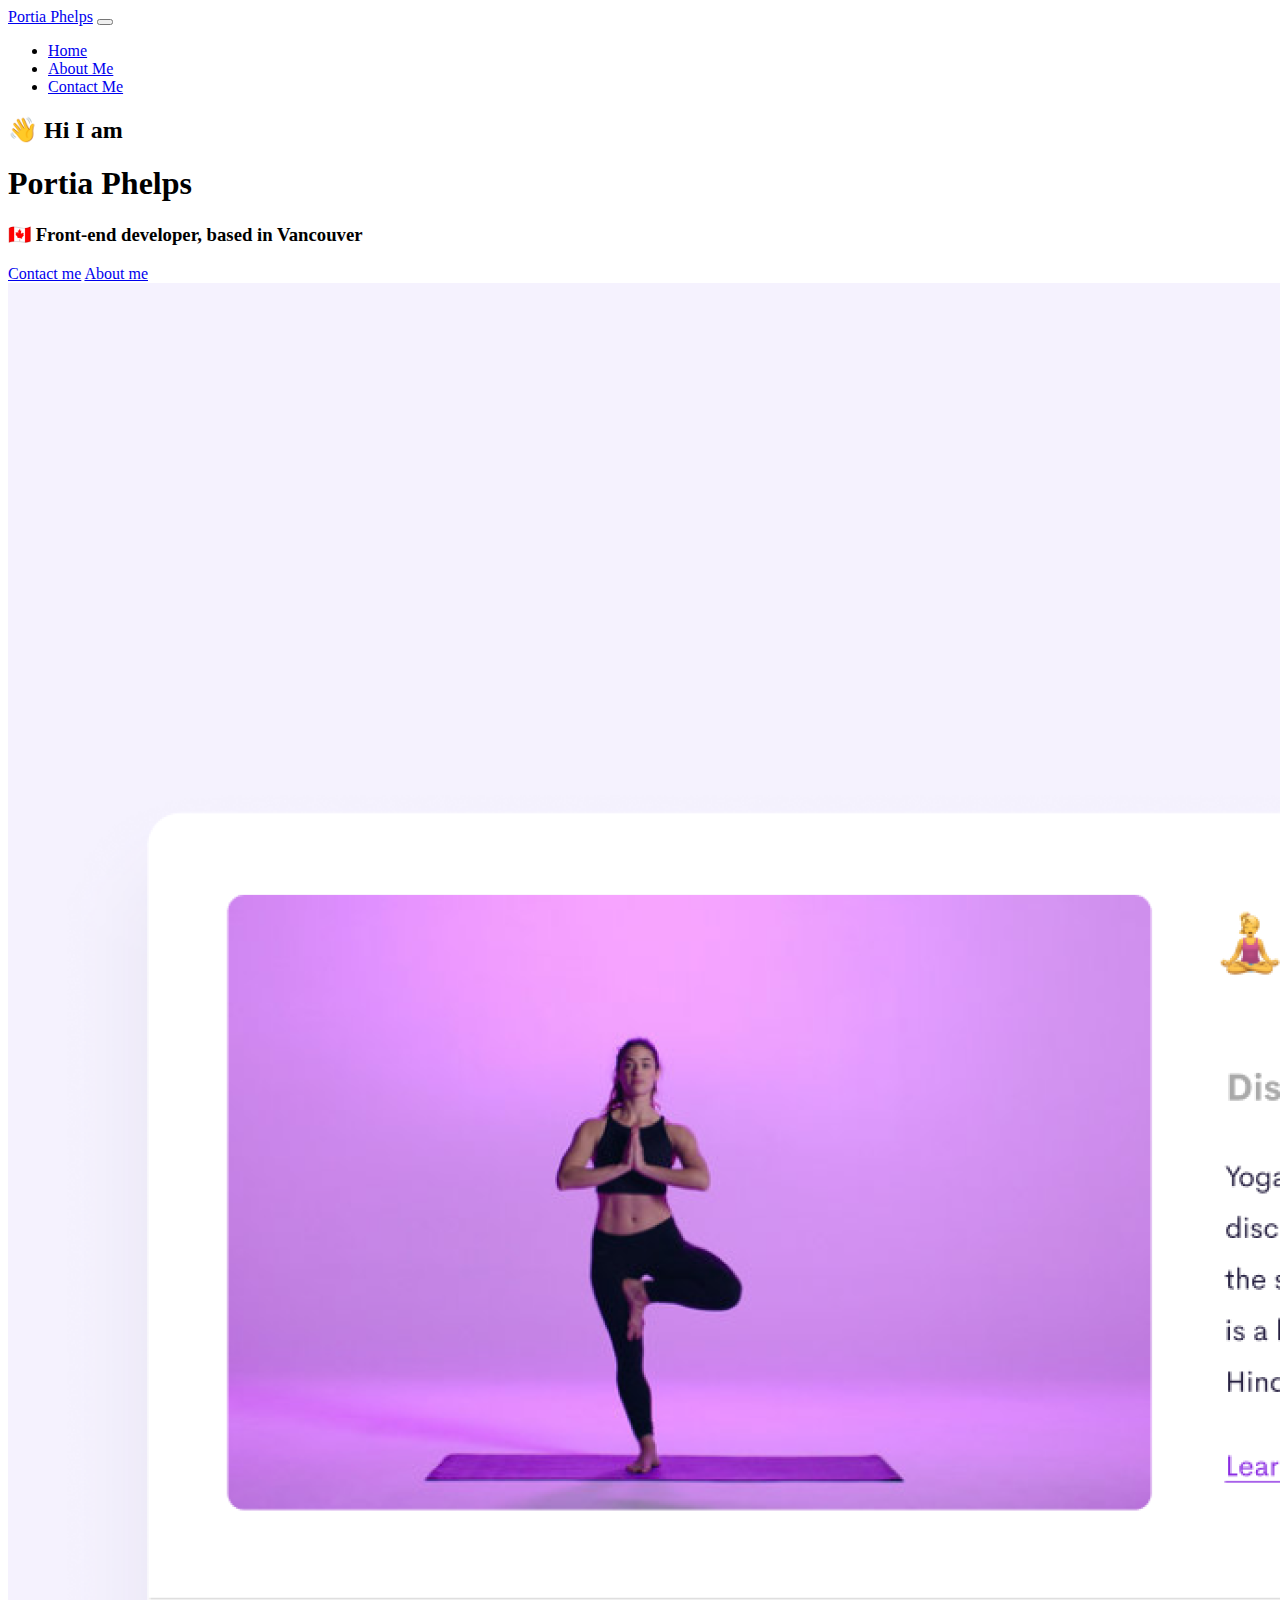
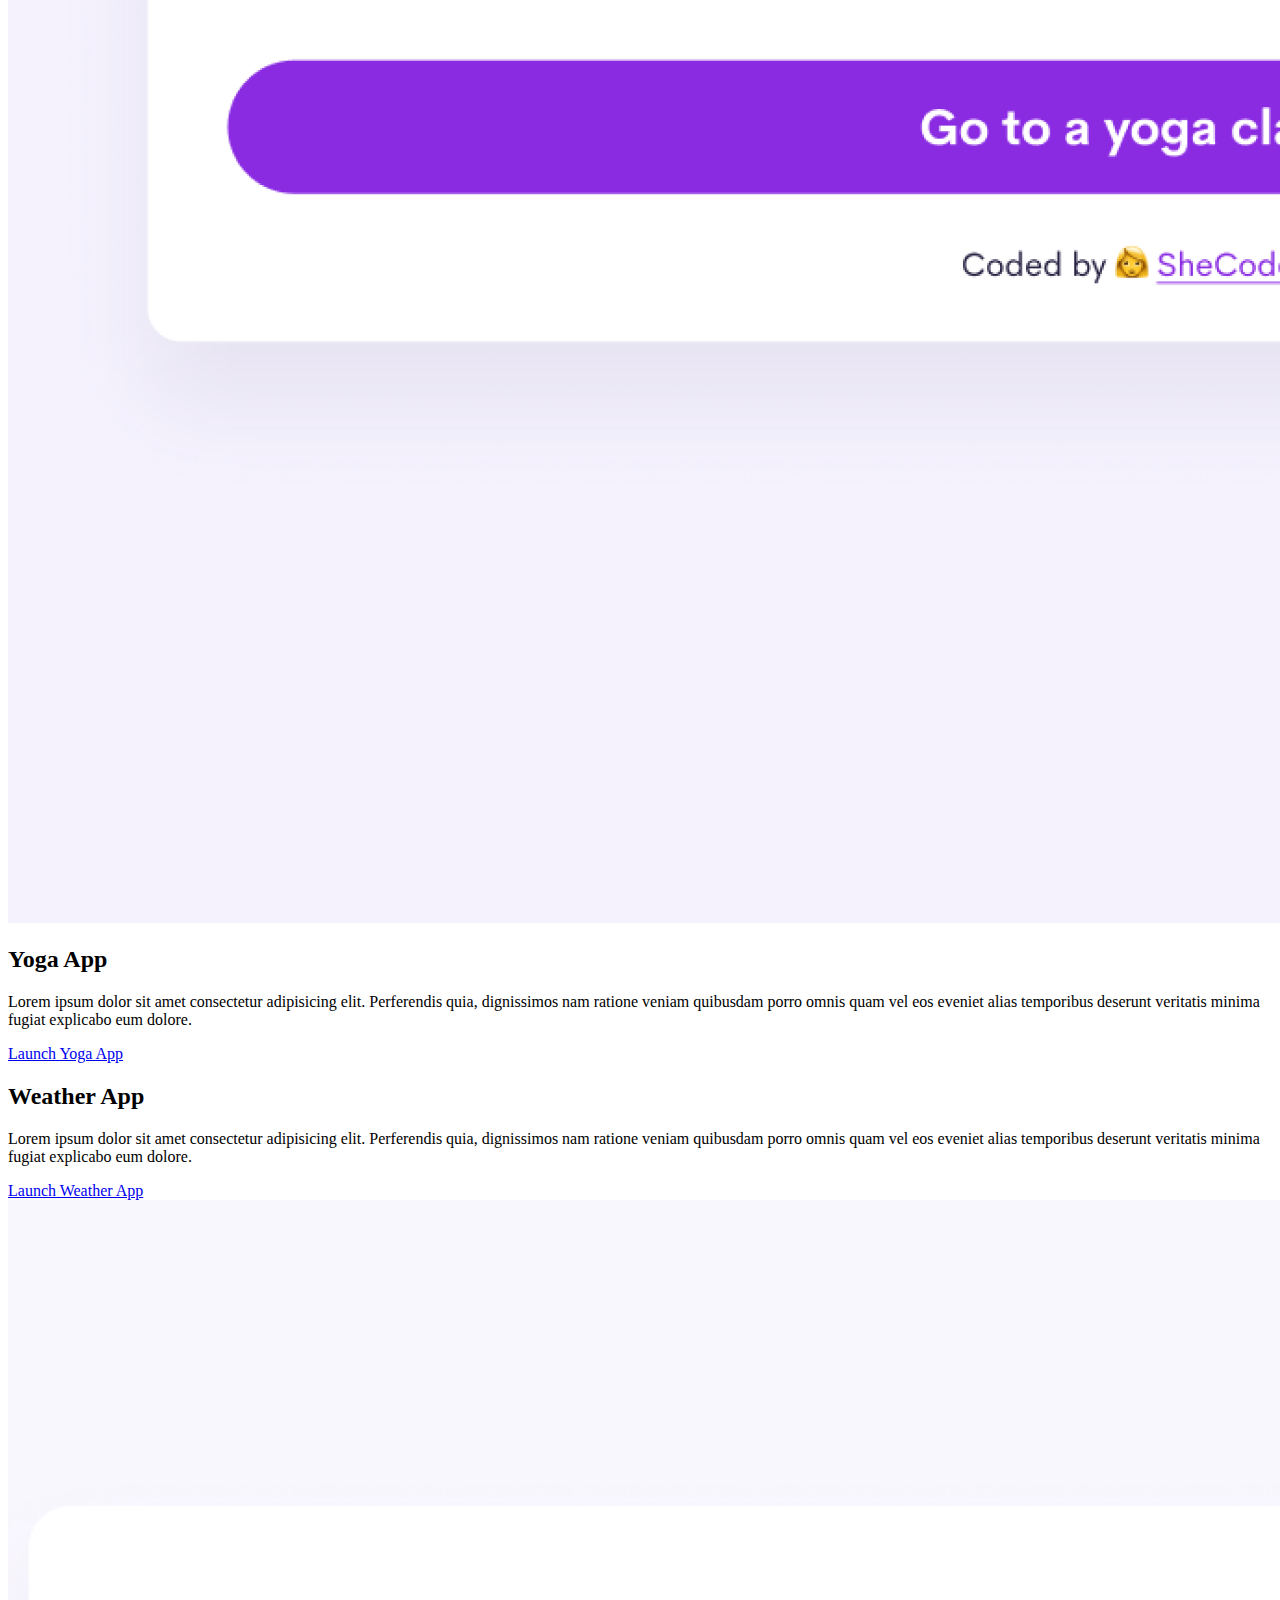
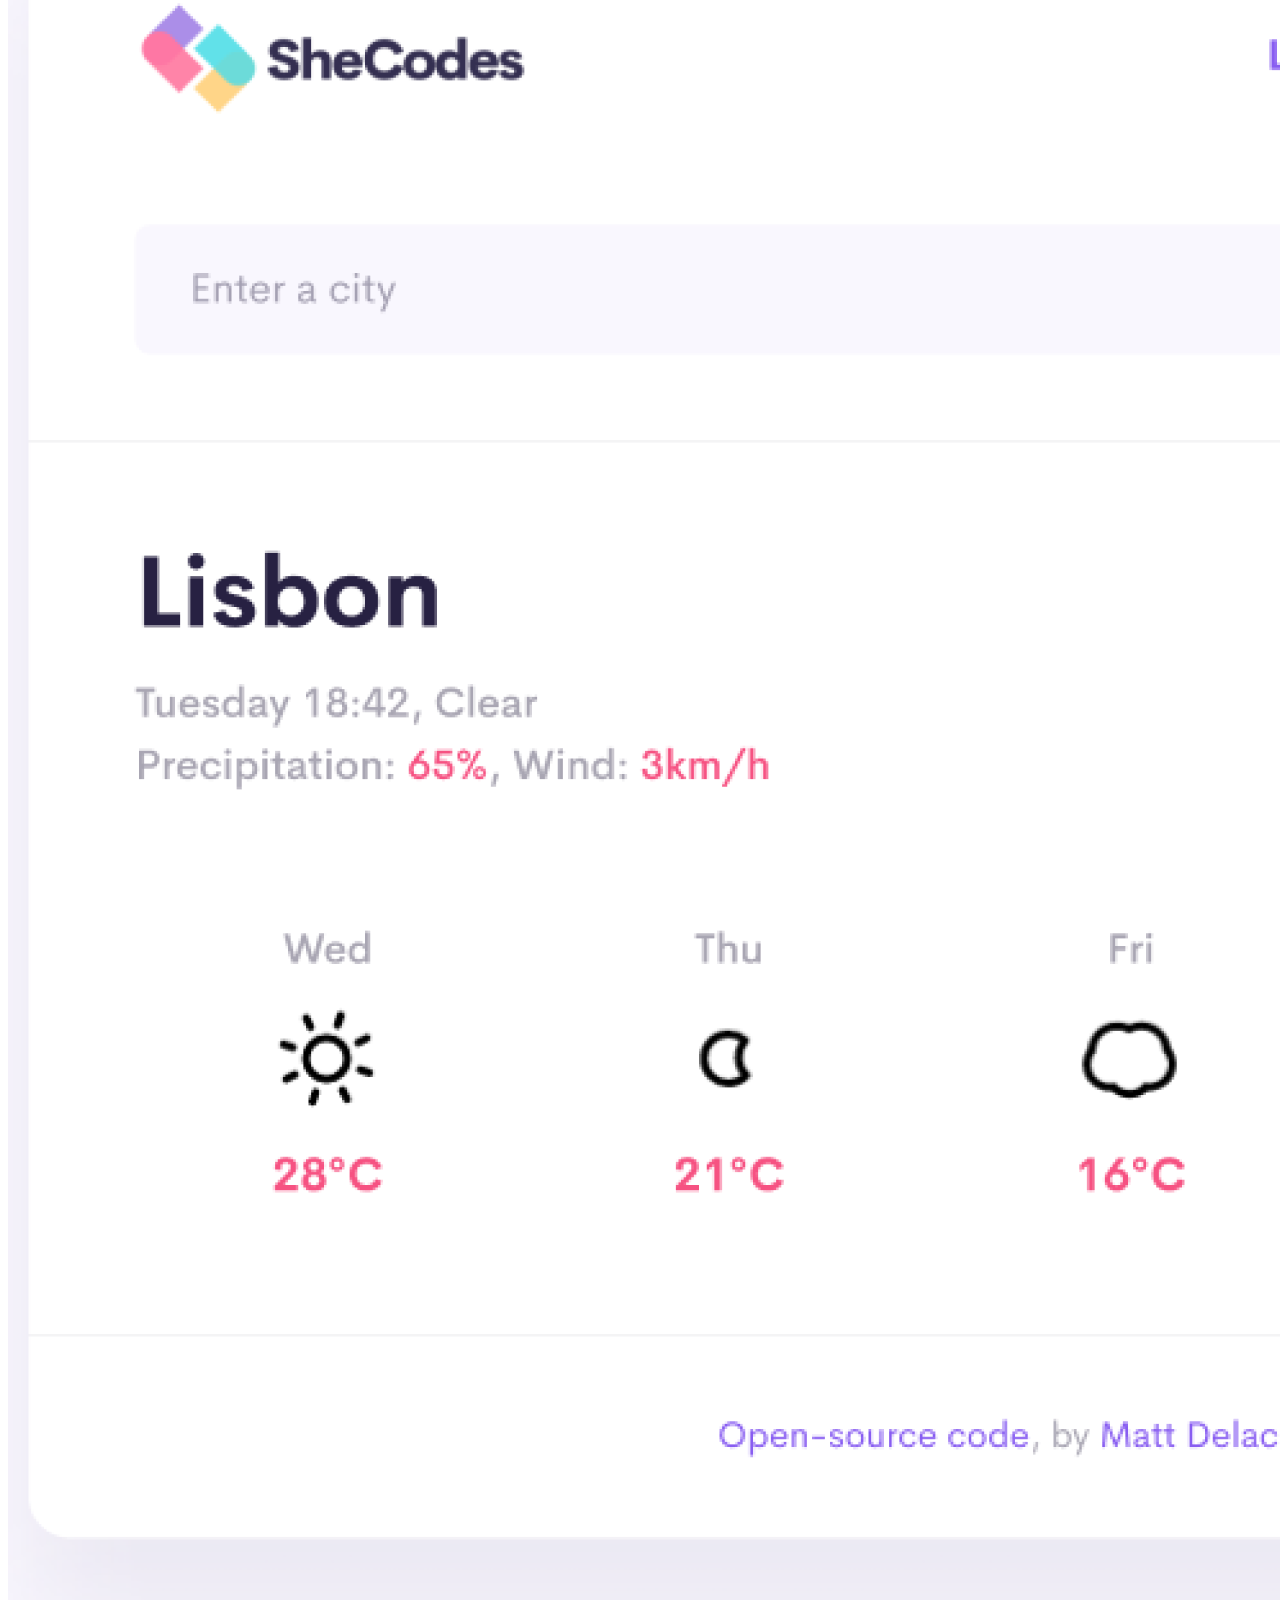
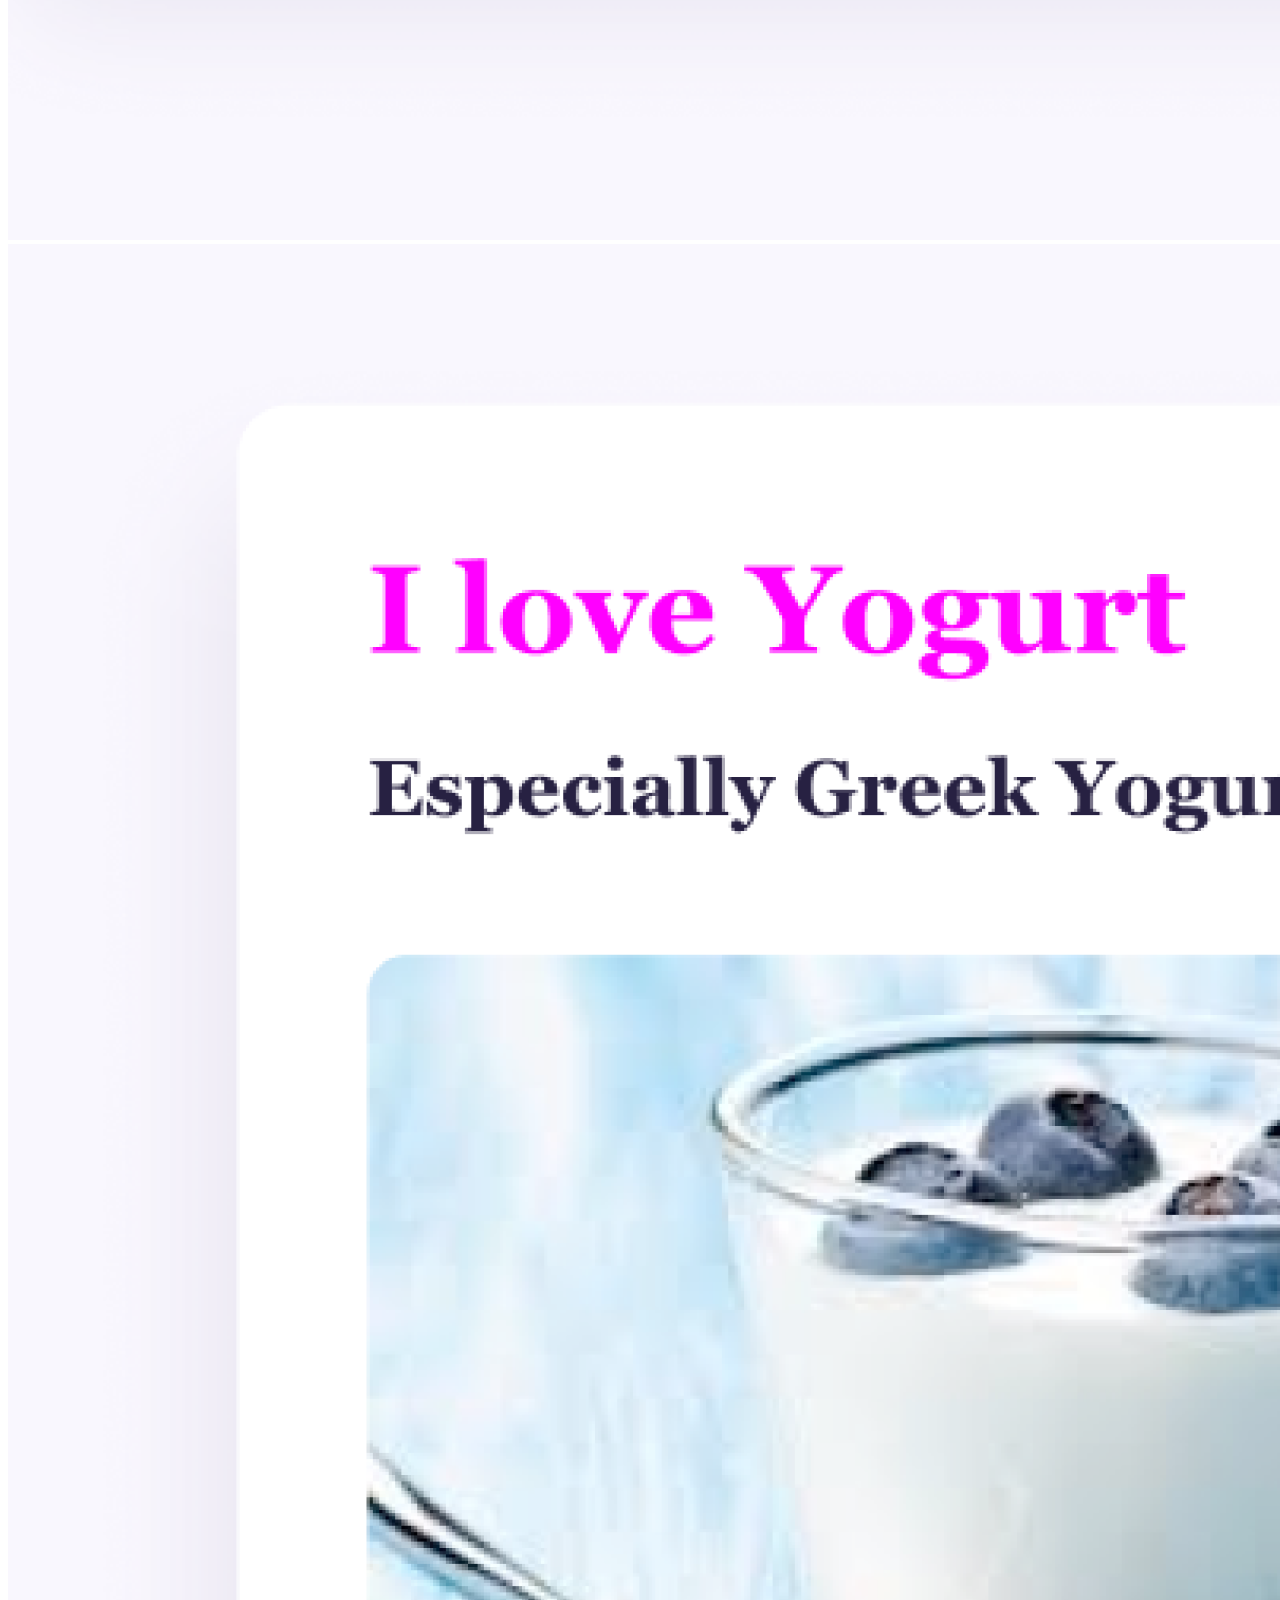
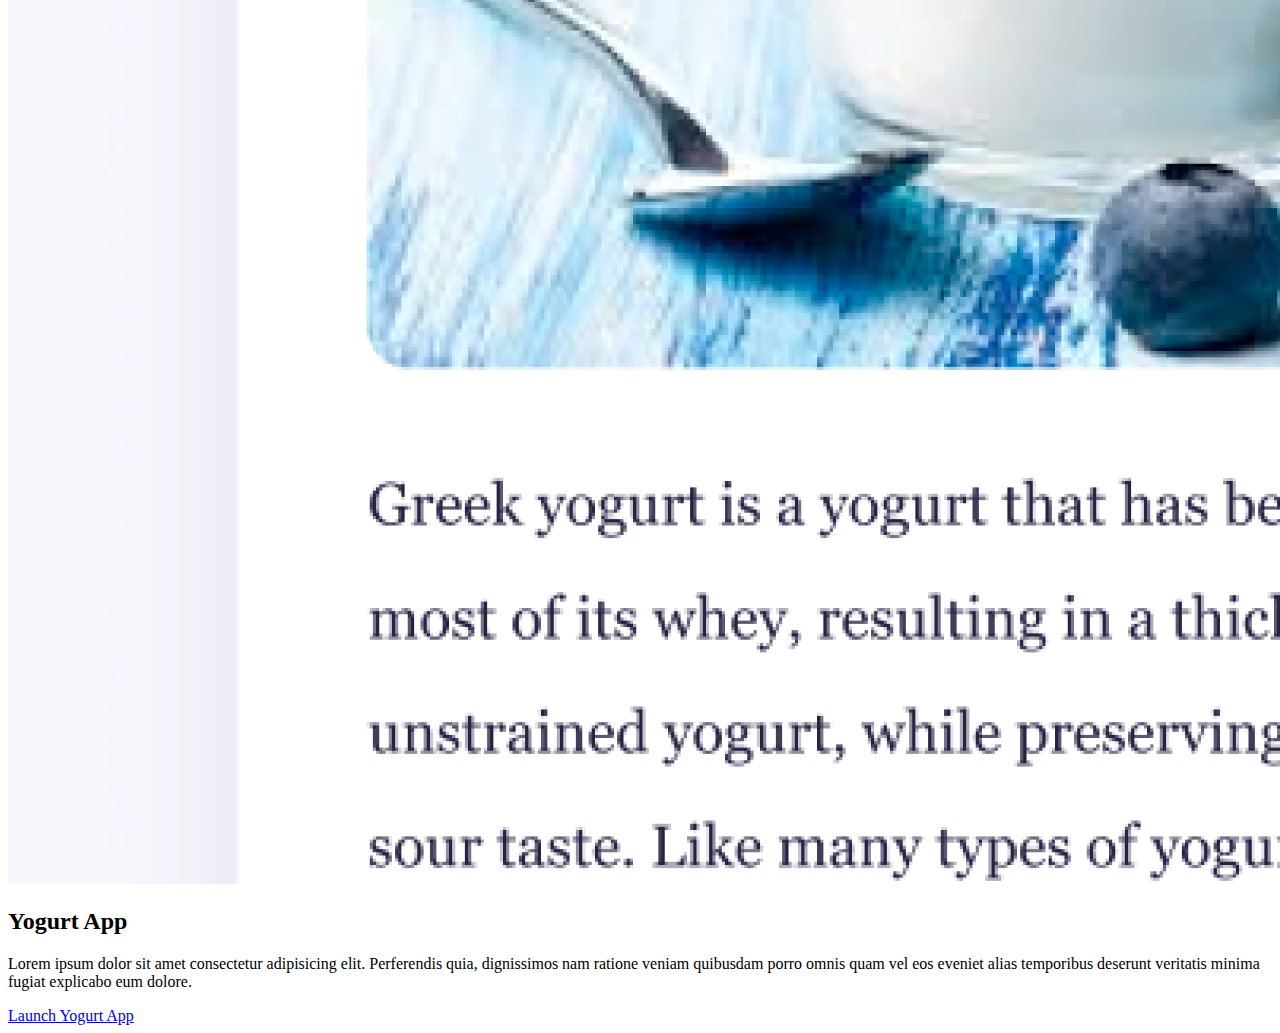
==== Index.html @ 4576fc5b "added data from sandbox on index and about files" ====
<!DOCTYPE html>
<html lang="en">
  <head>
    <meta charset="UTF-8" />
    <meta http-equiv="X-UA-Compatible" content="IE=edge" />
    <meta name="viewport" content="width=device-width, initial-scale=1.0" />
    <title>Portia Phelps</title>
    <link rel="stylesheet" href="/style.css" />
    <link
      href="https://cdn.jsdelivr.net/npm/bootstrap@5.3.0/dist/css/bootstrap.min.css"
      rel="stylesheet"
      integrity="sha384-9ndCyUaIbzAi2FUVXJi0CjmCapSmO7SnpJef0486qhLnuZ2cdeRhO02iuK6FUUVM"
      crossorigin="anonymous"
    />
    <script
      src="https://cdn.jsdelivr.net/npm/bootstrap@5.3.0/dist/js/bootstrap.bundle.min.js"
      integrity="sha384-geWF76RCwLtnZ8qwWowPQNguL3RmwHVBC9FhGdlKrxdiJJigb/j/68SIy3Te4Bkz"
      crossorigin="anonymous"
    ></script>
  </head>
  <body>
    <nav class="navbar navbar-expand-lg bg-body-tertiary sticky-top">
      <div class="container-fluid">
        <a class="navbar-brand" href="#">Portia Phelps</a>
        <button
          class="navbar-toggler"
          type="button"
          data-bs-toggle="collapse"
          data-bs-target="#navbarNav"
          aria-controls="navbarNav"
          aria-expanded="false"
          aria-label="Toggle navigation"
        >
          <span class="navbar-toggler-icon"></span>
        </button>
        <div class="collapse navbar-collapse" id="navbarNav">
          <ul class="navbar-nav">
            <li class="nav-item">
              <a class="nav-link" href="index.html">Home</a>
            </li>
            <li class="nav-item">
              <a class="nav-link" href="about.html">About Me </a>
            </li>
            <li class="nav-item">
              <a class="nav-link" href="about.html">Contact Me</a>
            </li>
          </ul>
        </div>
      </div>
    </nav>
    <h2 class="text-center m-3">👋 Hi I am</h2>
    <h1 class="text-center m-3">Portia Phelps</h1>
    <h3 class="text-center">🇨🇦 Front-end developer, based in Vancouver</h3>
    <div class="navigation-links mb-5">
      <a href="about.html#contact" class="primary-link">Contact me</a>
      <a href="about.html" class="secondary-link">About me</a>
    </div>
    <div class="container">
      <div class="row">
        <div class="col-sm-3 col-md-6">
          <img src="images/yoga.png" class="img-fluid rounded" />
        </div>
        <div class="col-sm-3 col-md-6">
          <h2 class="mb-3">Yoga App</h2>
          <p>
            Lorem ipsum dolor sit amet consectetur adipisicing elit. Perferendis
            quia, dignissimos nam ratione veniam quibusdam porro omnis quam vel
            eos eveniet alias temporibus deserunt veritatis minima fugiat
            explicabo eum dolore.
          </p>
          <div class="mt-5 mb-5">
            <a href="#" class="primary-link mb-5">Launch Yoga App</a>
          </div>
        </div>
      </div>

      <div class="row">
        <div class="col-md-6">
          <h2 class="mb-3">Weather App</h2>
          <p>
            Lorem ipsum dolor sit amet consectetur adipisicing elit. Perferendis
            quia, dignissimos nam ratione veniam quibusdam porro omnis quam vel
            eos eveniet alias temporibus deserunt veritatis minima fugiat
            explicabo eum dolore.
          </p>
          <div class="mb-5 mt-5">
            <a href="#" class="primary-link">Launch Weather App</a>
          </div>
        </div>
        <div class="col-md-6">
          <img src="images/weather.png" class="img-fluid rounded" />
        </div>
      </div>

      <div class="row">
        <div class="col-sm-3 col-md-6">
          <img src="images/yogurt.png" class="img-fluid rounded" />
        </div>
        <div class="col-sm-3 col-md-6">
          <h2 class="mb-3">Yogurt App</h2>
          <p>
            Lorem ipsum dolor sit amet consectetur adipisicing elit. Perferendis
            quia, dignissimos nam ratione veniam quibusdam porro omnis quam vel
            eos eveniet alias temporibus deserunt veritatis minima fugiat
            explicabo eum dolore.
          </p>
          <div class="mb-5 mt-5">
            <a href="#" class="primary-link">Launch Yogurt App</a>
          </div>
        </div>
      </div>
    </div>
  </body>
</html>
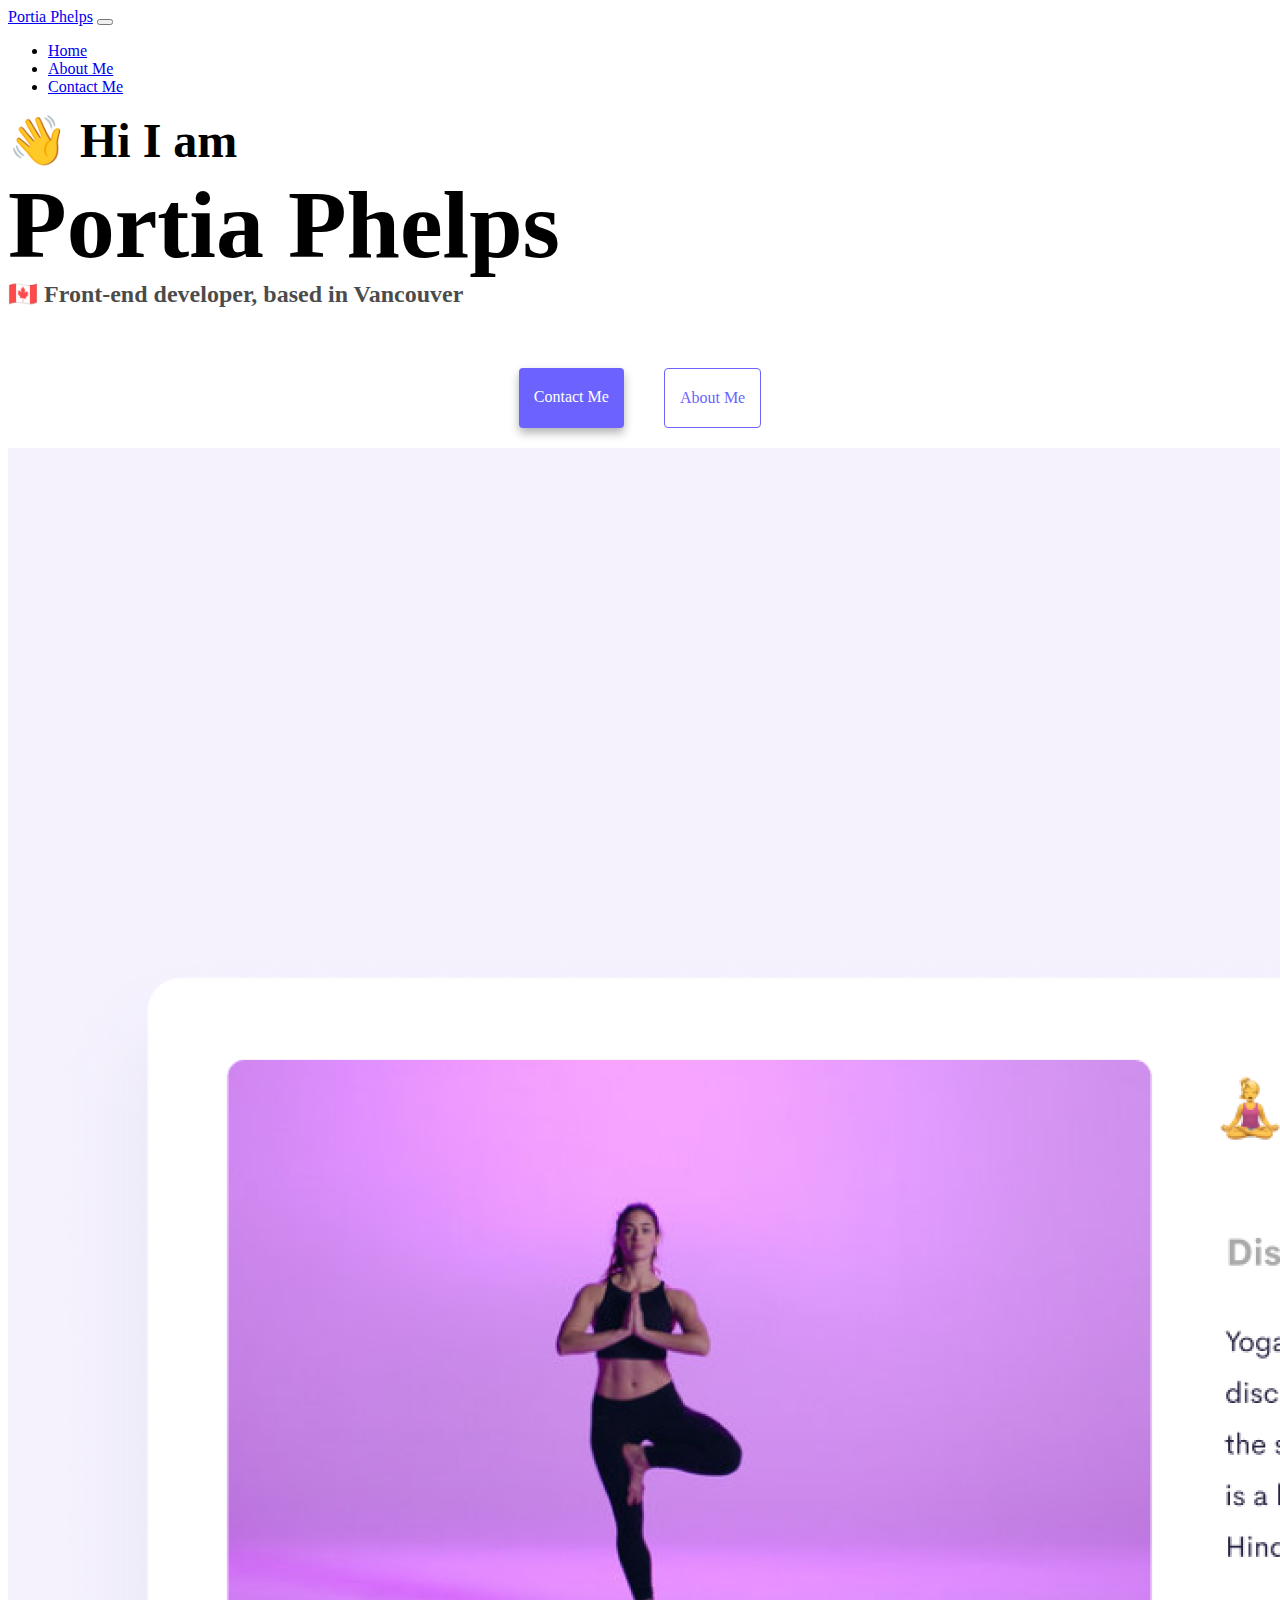
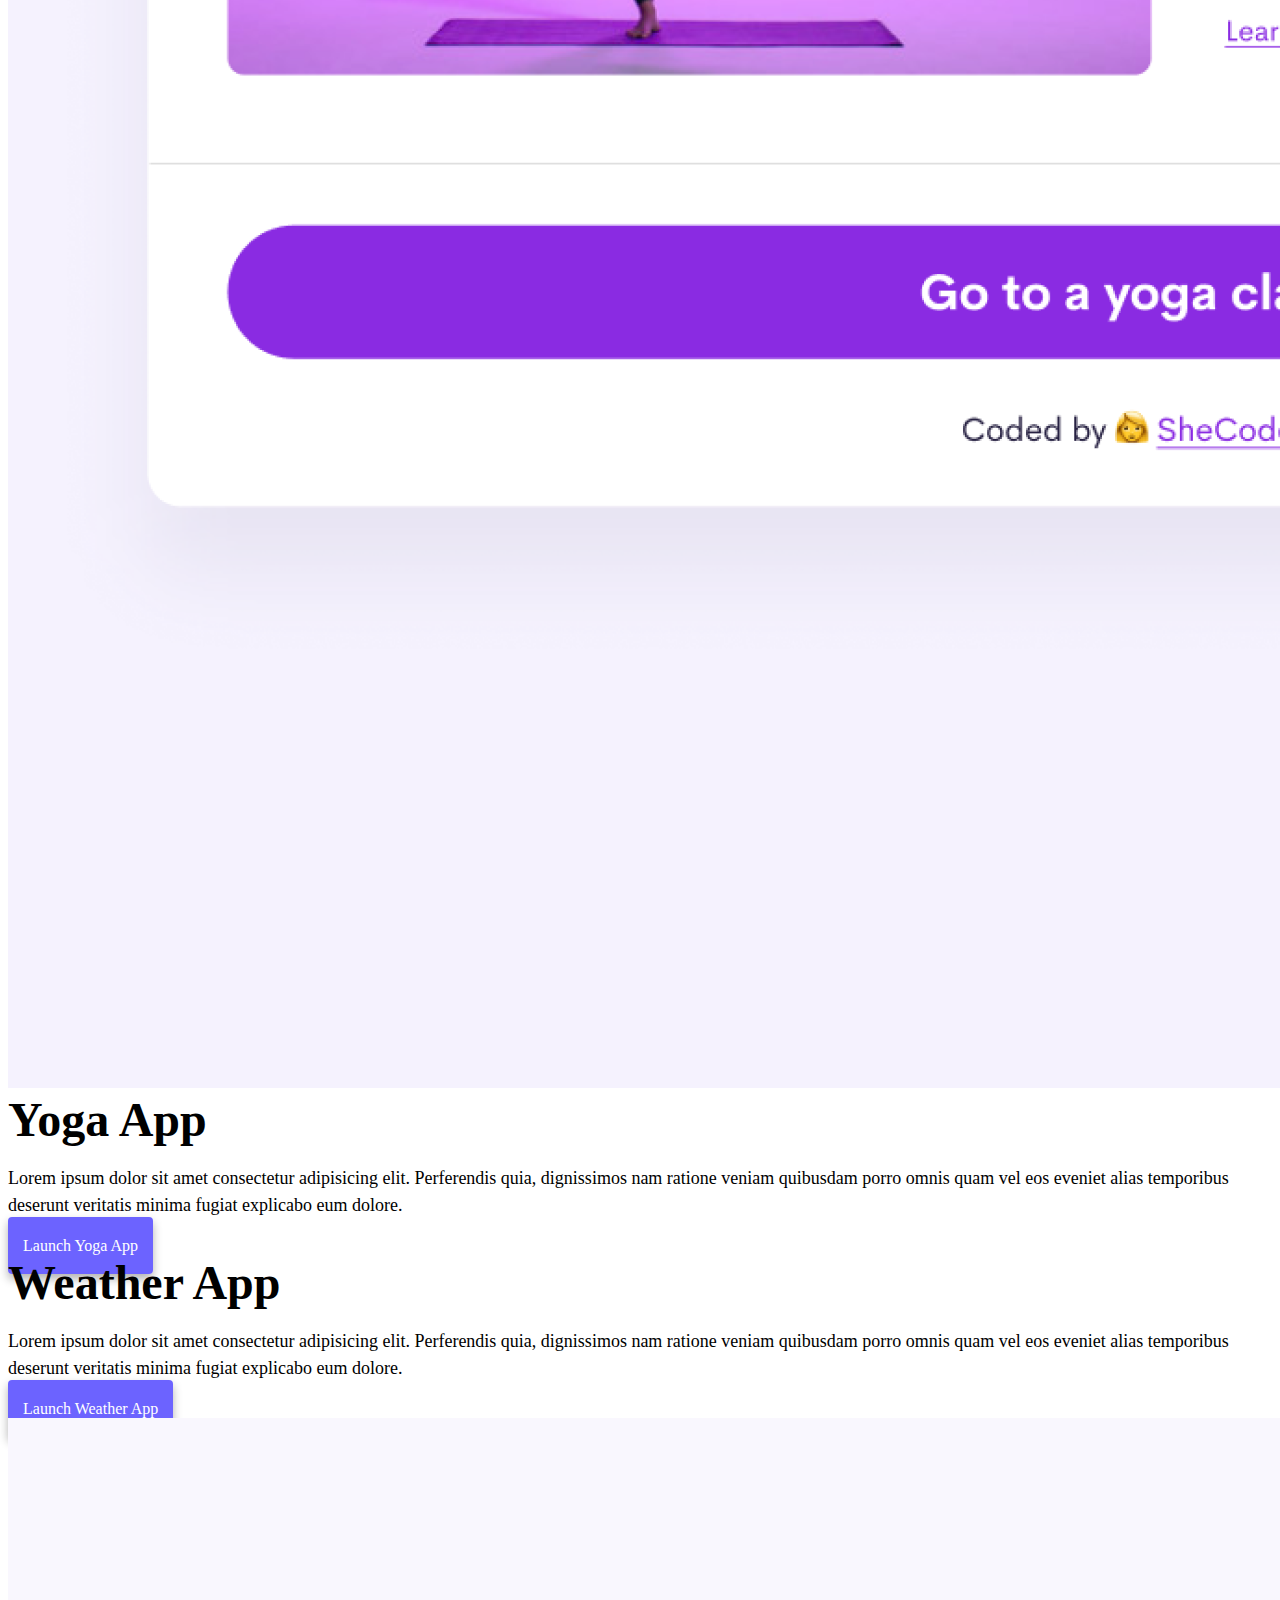
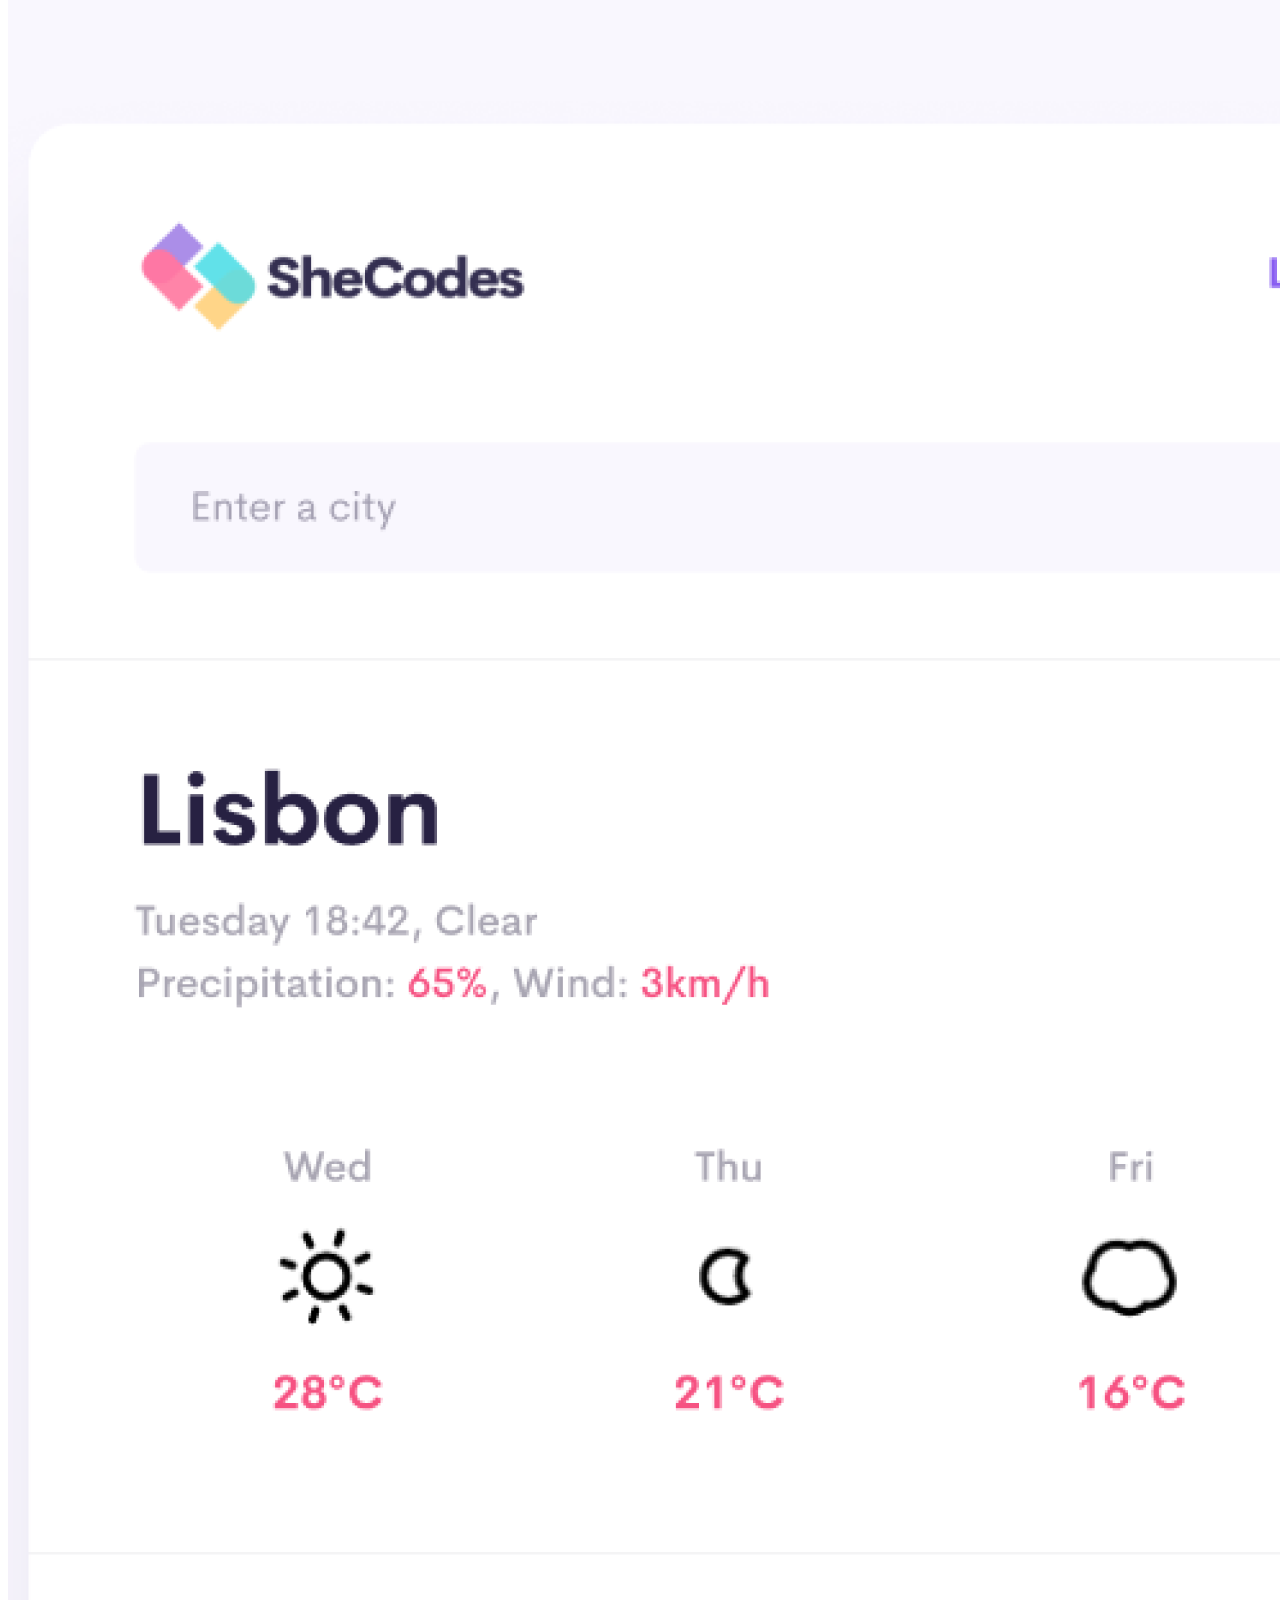
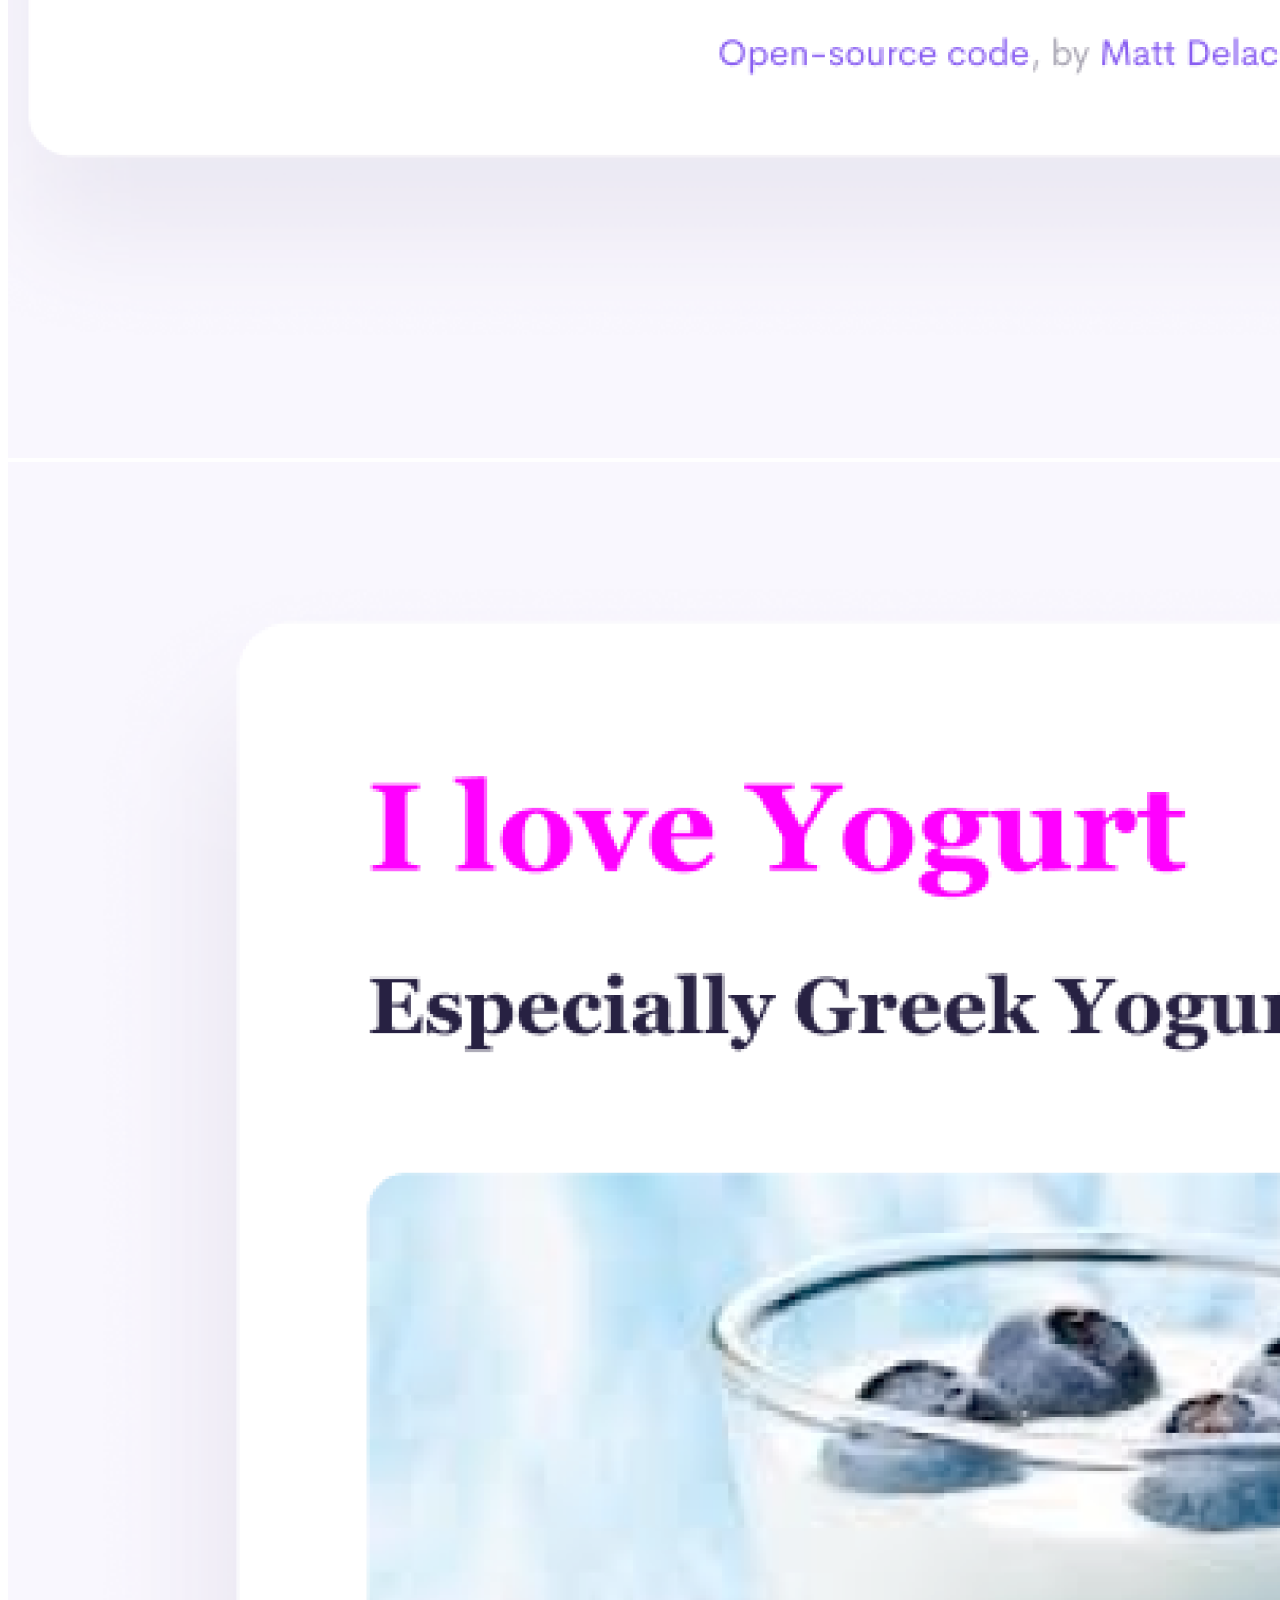
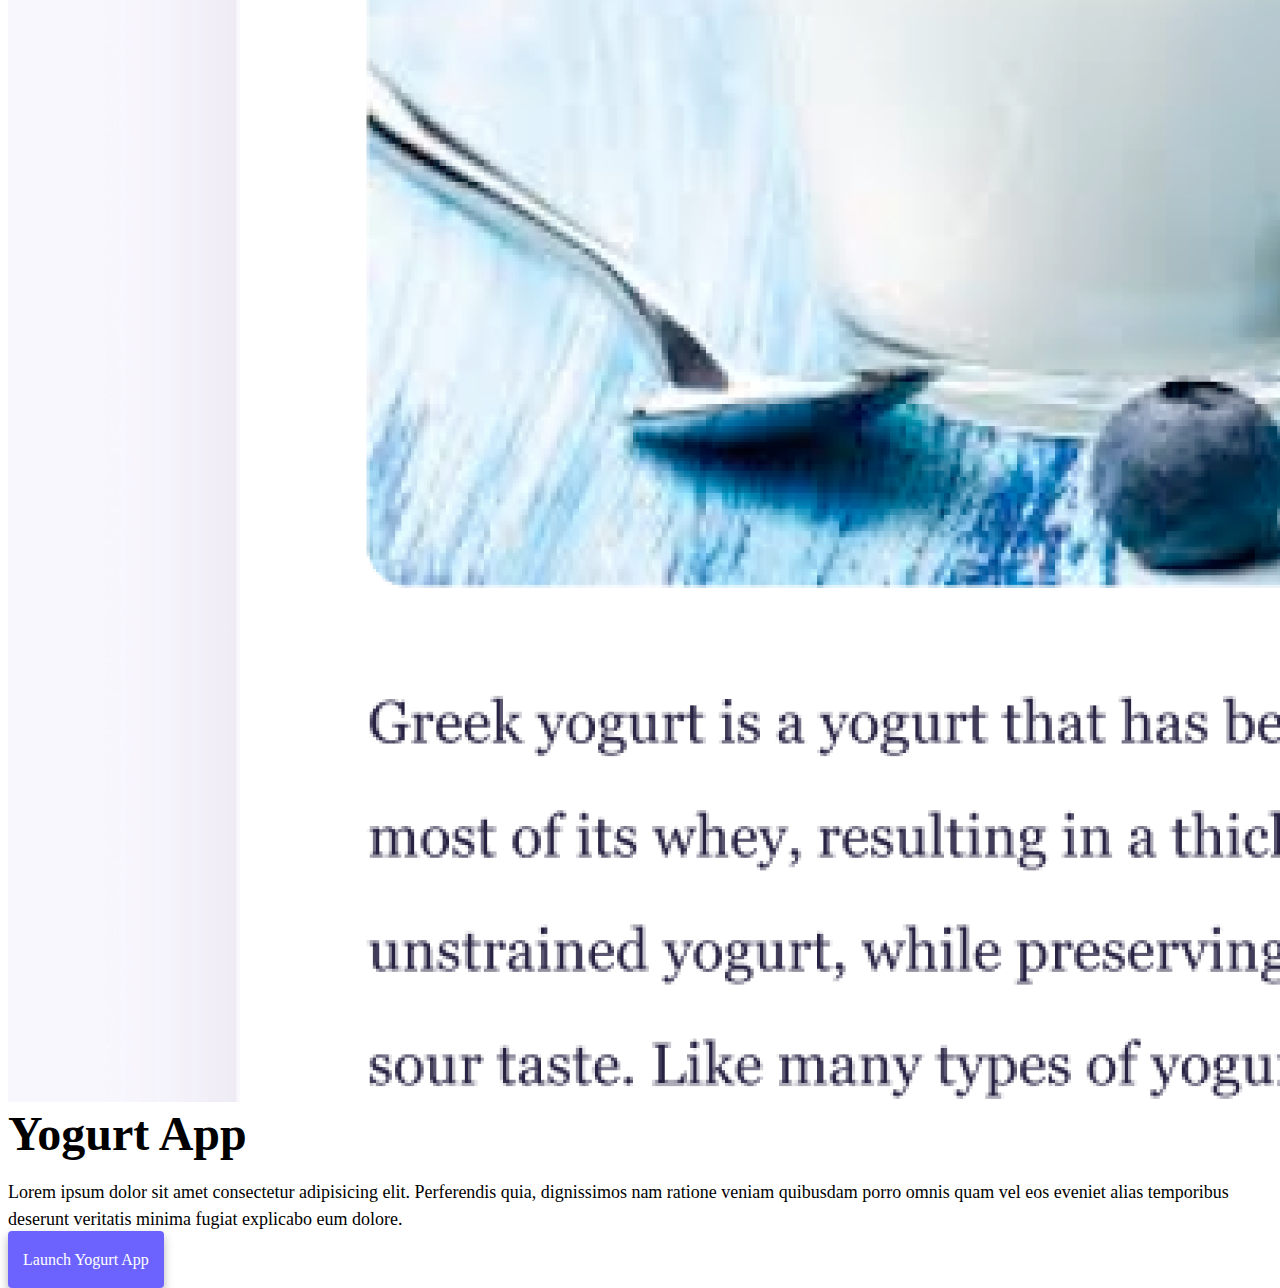
==== commit c324229c: "update html and link to css" ====
--- a/Index.html
+++ b/Index.html
@@ -1,12 +1,14 @@
 <!DOCTYPE html>
 <html lang="en">
   <head>
+    <title>Portia Phelps</title>
     <meta charset="UTF-8" />
     <meta http-equiv="X-UA-Compatible" content="IE=edge" />
     <meta name="viewport" content="width=device-width, initial-scale=1.0" />
-    <title>Portia Phelps</title>
-    <link rel="stylesheet" href="/style.css" />
-    <link
+    <meta
+      name="Portia Phelps front end developer"
+      content="Bio page of Portia Phelps Front end developer"
+      <link
       href="https://cdn.jsdelivr.net/npm/bootstrap@5.3.0/dist/css/bootstrap.min.css"
       rel="stylesheet"
       integrity="sha384-9ndCyUaIbzAi2FUVXJi0CjmCapSmO7SnpJef0486qhLnuZ2cdeRhO02iuK6FUUVM"
@@ -17,6 +19,7 @@
       integrity="sha384-geWF76RCwLtnZ8qwWowPQNguL3RmwHVBC9FhGdlKrxdiJJigb/j/68SIy3Te4Bkz"
       crossorigin="anonymous"
     ></script>
+    <link rel="stylesheet" href="./styles.css" />
   </head>
   <body>
     <nav class="navbar navbar-expand-lg bg-body-tertiary sticky-top">
@@ -58,54 +61,63 @@
     <div class="container">
       <div class="row">
         <div class="col-sm-3 col-md-6">
-          <img src="images/yoga.png" class="img-fluid rounded" />
+          <img
+            src="images/yoga.png"
+            class="img-fluid rounded d-none d-lg-block"
+          />
         </div>
         <div class="col-sm-3 col-md-6">
-          <h2 class="mb-3">Yoga App</h2>
-          <p>
+          <h2 class="mb-3 center-mobile">Yoga App</h2>
+          <p class="weather-app center-mobile">
             Lorem ipsum dolor sit amet consectetur adipisicing elit. Perferendis
             quia, dignissimos nam ratione veniam quibusdam porro omnis quam vel
             eos eveniet alias temporibus deserunt veritatis minima fugiat
             explicabo eum dolore.
           </p>
           <div class="mt-5 mb-5">
-            <a href="#" class="primary-link mb-5">Launch Yoga App</a>
+            <a href="#" class="primary-link center-mobile">Launch Yoga App</a>
           </div>
         </div>
       </div>
 
       <div class="row">
         <div class="col-md-6">
-          <h2 class="mb-3">Weather App</h2>
-          <p>
+          <h2 class="mb-3 center-mobile">Weather App</h2>
+          <p class="weather-app center-mobile">
             Lorem ipsum dolor sit amet consectetur adipisicing elit. Perferendis
             quia, dignissimos nam ratione veniam quibusdam porro omnis quam vel
             eos eveniet alias temporibus deserunt veritatis minima fugiat
             explicabo eum dolore.
           </p>
           <div class="mb-5 mt-5">
-            <a href="#" class="primary-link">Launch Weather App</a>
+            <a href="#" class="primary-link center-mobile"
+              >Launch Weather App</a
+            >
           </div>
         </div>
         <div class="col-md-6">
-          <img src="images/weather.png" class="img-fluid rounded" />
+          <img
+            src="images/weather.png"
+            class="img-fluid rounded d-none d-lg-block"
+          />
         </div>
       </div>
 
       <div class="row">
         <div class="col-sm-3 col-md-6">
-          <img src="images/yogurt.png" class="img-fluid rounded" />
+          <img src="images/yogurt.png" class="img-fluid rounded d-none
+          d-lg-block"">
         </div>
         <div class="col-sm-3 col-md-6">
-          <h2 class="mb-3">Yogurt App</h2>
-          <p>
+          <h2 class="mb-3 center-mobile">Yogurt App</h2>
+          <p class="weather-app center-mobile">
             Lorem ipsum dolor sit amet consectetur adipisicing elit. Perferendis
             quia, dignissimos nam ratione veniam quibusdam porro omnis quam vel
             eos eveniet alias temporibus deserunt veritatis minima fugiat
             explicabo eum dolore.
           </p>
           <div class="mb-5 mt-5">
-            <a href="#" class="primary-link">Launch Yogurt App</a>
+            <a href="#" class="primary-link center-mobile">Launch Yogurt App</a>
           </div>
         </div>
       </div>
--- a/styles.css
+++ b/styles.css
@@ -0,0 +1,123 @@
+:root {
+  --primary-color: #6c63ff;
+  --secondary-color: #f5f2fe;
+  --box-shadow: 0 5px 10px rgba(0, 0, 0, 0.3);
+}
+
+h1,
+h2,
+h3 {
+  margin: 0;
+}
+
+h1 {
+  font-size: 96px;
+}
+
+h2 {
+  font-size: 48px;
+}
+
+h3 {
+  font-size: 24px;
+  opacity: 0.7;
+}
+
+p {
+  font-size: 18px;
+  line-height: 1.5;
+}
+
+.navigation-links {
+  display: flex;
+  margin-top: 40px;
+  justify-content: center;
+}
+
+.navigation-links a {
+  margin: 20px;
+  border-radius: 4px;
+  padding: 20px 15px;
+  text-decoration: none;
+  text-transform: capitalize;
+}
+
+.primary-link {
+  background: var(--primary-color);
+  box-shadow: var(--box-shadow);
+  color: white;
+}
+
+.secondary-link {
+  color: var(--primary-color);
+  border: 1px solid var(--primary-color);
+}
+
+.homepage-link {
+  color: var(--primary-color);
+  text-align: center;
+  display: block;
+}
+
+.about-paragraphs p {
+  margin: 10px;
+}
+
+.email-link {
+  display: flex;
+  justify-content: center;
+  color: var(--primary-color);
+  font-size: 28px;
+  text-decoration: none;
+}
+
+.email-link:hover {
+  text-decoration: underline;
+}
+
+.primary-link {
+  border-radius: 4px;
+  padding: 20px 15px;
+  text-decoration: none;
+  text-transform: capitalize;
+  background: var(--primary-color);
+  box-shadow: var(--box-shadow);
+  color: white;
+}
+
+media (max-width: 675px) {
+  h1 {
+    font-size: 28px;
+  }
+
+  h2 {
+    font-size: 32px;
+
+    text-align: center;
+  }
+
+  h3 {
+    font-size: 18px;
+
+    text-align: center;
+  }
+}
+
+@media (max-width: 767px) {
+  .center-mobile {
+    text-align: center;
+  }
+}
+
+@media (min-width: 768px) {
+  .center-mobile {
+    text-align: left;
+  }
+}
+
+@media (max-width: 767px) {
+  .center-mobile {
+    display: flex;
+    justify-content: center;
+  }
+}
